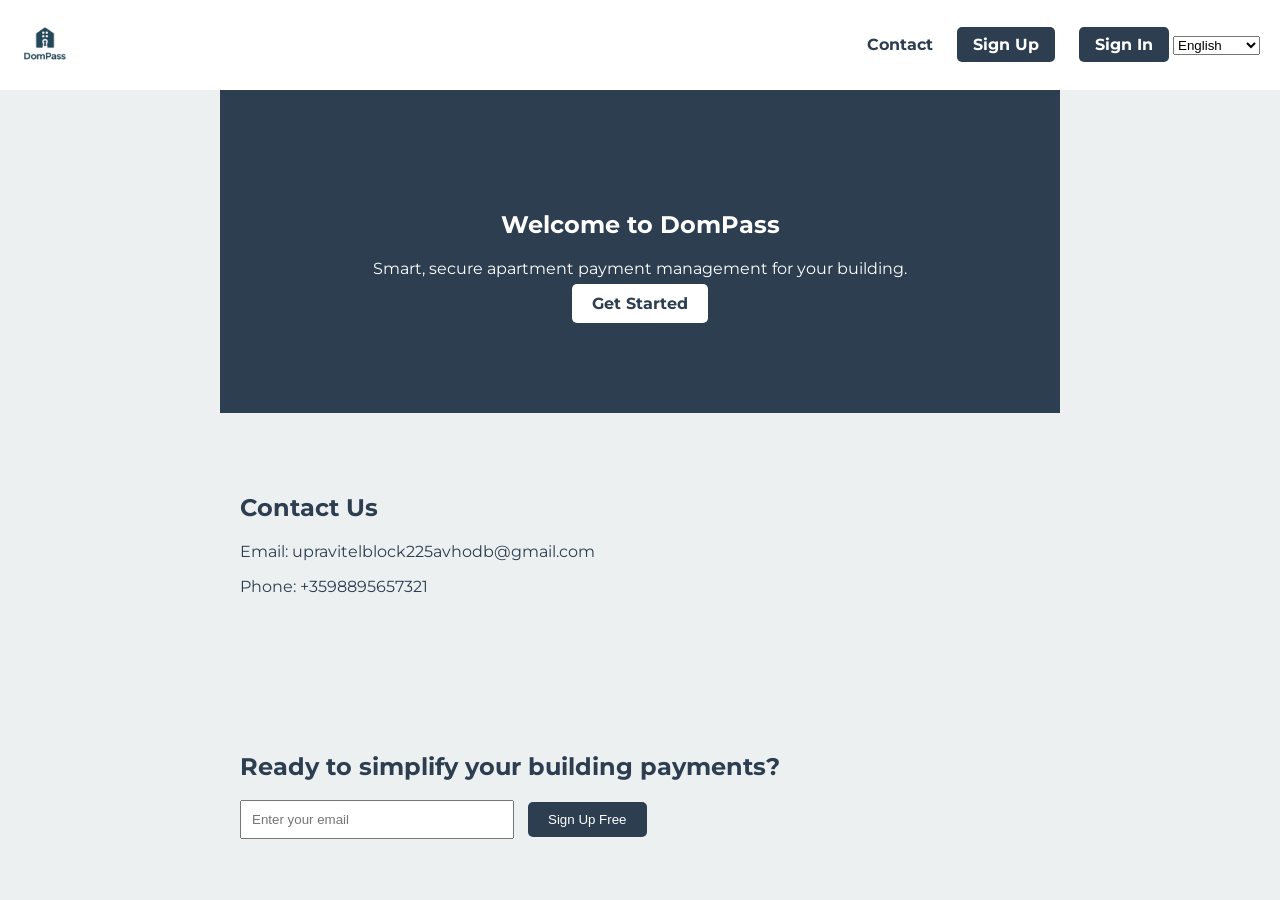
==== index.html @ 227fa068 "Update index.html" ====
<!DOCTYPE html>
<html lang="en">
<head>
  <meta charset="UTF-8" />
  <meta name="viewport" content="width=device-width, initial-scale=1.0" />
  <title>DomPass – Apartment Payment Management</title>
  <link rel="stylesheet" href="style.css" />
  <link href="https://fonts.googleapis.com/css2?family=Montserrat&display=swap" rel="stylesheet">
</head>
<body>
  <header>
    <img src="dompass-logo.png" alt="DomPass Logo" class="logo" />
    <nav>
      <a href="#contact" id="nav-contact">Contact</a>
      <a href="#signup" class="cta" id="nav-signup">Sign Up</a>
        <a href="dompass-login/login.html" class="cta" id="nav-signin">Sign In</a>
      <select id="language-switcher">
        <option value="en">English</option>
        <option value="bg">Български</option>
      </select>
    </nav>
  </header>

  <section id="hero">
    <h1 id="hero-title">Welcome to DomPass</h1>
    <p id="hero-subtext">Smart, secure apartment payment management for your building.</p>
    <a href="#signup" id="hero-button" class="cta-button">Get Started</a>

  </section>

  <section id="contact">
    <h2 id="contact-title">Contact Us</h2>
    <p id="contact-email">Email: upravitelblock225avhodb@gmail.com</p>
    <p id="contact-phone">Phone: +3598895657321</p>
  </section>

  <section id="signup">
    <h2>Ready to simplify your building payments?</h2>
    <form>
      <input type="email" placeholder="Enter your email" required />
      <button type="submit">Sign Up Free</button>
    </form>
  </section>

  <script>
    const translations = {
      en: {
        navContact: "Contact",
        navSignup: "Sign Up",
        title: "Welcome to DomPass",
        subtext: "Smart, secure apartment payment management for your building.",
        button: "Get Started",
        contactTitle: "Contact Us",
        contactEmail: "Email: upravitelblock225avhodb@gmail.com",
        contactPhone: "Phone: +3598895657321"
      },
      bg: {
        navContact: "Контакт",
        navSignup: "Регистрация",
        title: "Добре дошли в DomPass",
        subtext: "Умно и сигурно управление на плащанията за вашата сграда.",
        button: "Започнете",
        contactTitle: "Свържете се с нас",
        contactEmail: "Имейл: upravitelblock225avhodb@gmail.com",
        contactPhone: "Телефон: +3598895657321"
      }
    };

    const switcher = document.getElementById("language-switcher");

    function applyLanguage(lang) {
      document.getElementById("nav-contact").textContent = translations[lang].navContact;
      document.getElementById("nav-signup").textContent = translations[lang].navSignup;
      document.getElementById("hero-title").textContent = translations[lang].title;
      document.getElementById("hero-subtext").textContent = translations[lang].subtext;
      document.getElementById("hero-button").textContent = translations[lang].button;
      document.getElementById("contact-title").textContent = translations[lang].contactTitle;
      document.getElementById("contact-email").textContent = translations[lang].contactEmail;
      document.getElementById("contact-phone").textContent = translations[lang].contactPhone;
    }

    // Load saved language or default to English
    const savedLang = localStorage.getItem("dompass-lang") || "en";
    switcher.value = savedLang;
    applyLanguage(savedLang);

    switcher.addEventListener("change", () => {
      const lang = switcher.value;
      localStorage.setItem("dompass-lang", lang);
      applyLanguage(lang);
    });
  </script>
</body>
</html>
---- style.css ----
body {
  font-family: 'Montserrat', sans-serif;
  background-color: #ECF0F1;
  color: #2C3E50;
  margin: 0;
  padding: 0;
}

header {
  display: flex;
  justify-content: space-between;
  align-items: center;
  padding: 20px;
  background-color: white;
}

.logo {
  height: 50px;
}

nav a {
  margin-left: 20px;
  text-decoration: none;
  color: #2C3E50;
  font-weight: bold;
}

.cta {
  background-color: #2C3E50;
  color: white;
  padding: 8px 16px;
  border-radius: 5px;
}

#hero {
  text-align: center;
  padding: 100px 20px;
  background-color: #2C3E50;
  color: white;
}

.cta-button {
  background-color: white;
  color: #2C3E50;
  padding: 10px 20px;
  border-radius: 5px;
  text-decoration: none;
  font-weight: bold;
}

section {
  padding: 60px 20px;
  max-width: 800px;
  margin: auto;
}

form input {
  padding: 10px;
  width: 250px;
  margin-right: 10px;
}

form button {
  padding: 10px 20px;
  background-color: #2C3E50;
  color: white;
  border: none;
  border-radius: 5px;
}
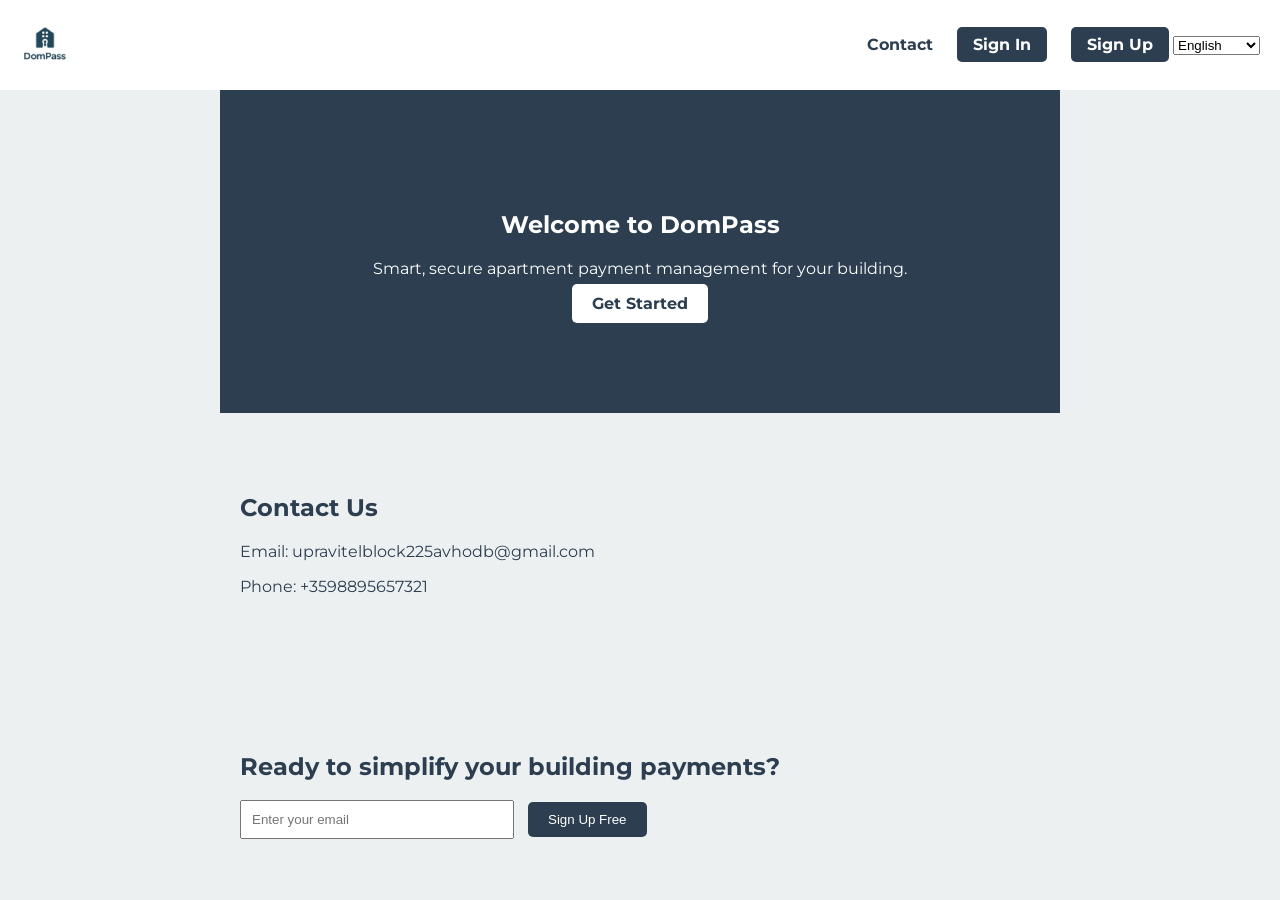
==== commit 1f43ec18: "Update index.html" ====
--- a/index.html
+++ b/index.html
@@ -12,8 +12,8 @@
     <img src="dompass-logo.png" alt="DomPass Logo" class="logo" />
     <nav>
       <a href="#contact" id="nav-contact">Contact</a>
+      <a href="dompass-login/login.html" class="cta" id="nav-signin">Sign In</a>
       <a href="#signup" class="cta" id="nav-signup">Sign Up</a>
-        <a href="dompass-login/login.html" class="cta" id="nav-signin">Sign In</a>
       <select id="language-switcher">
         <option value="en">English</option>
         <option value="bg">Български</option>
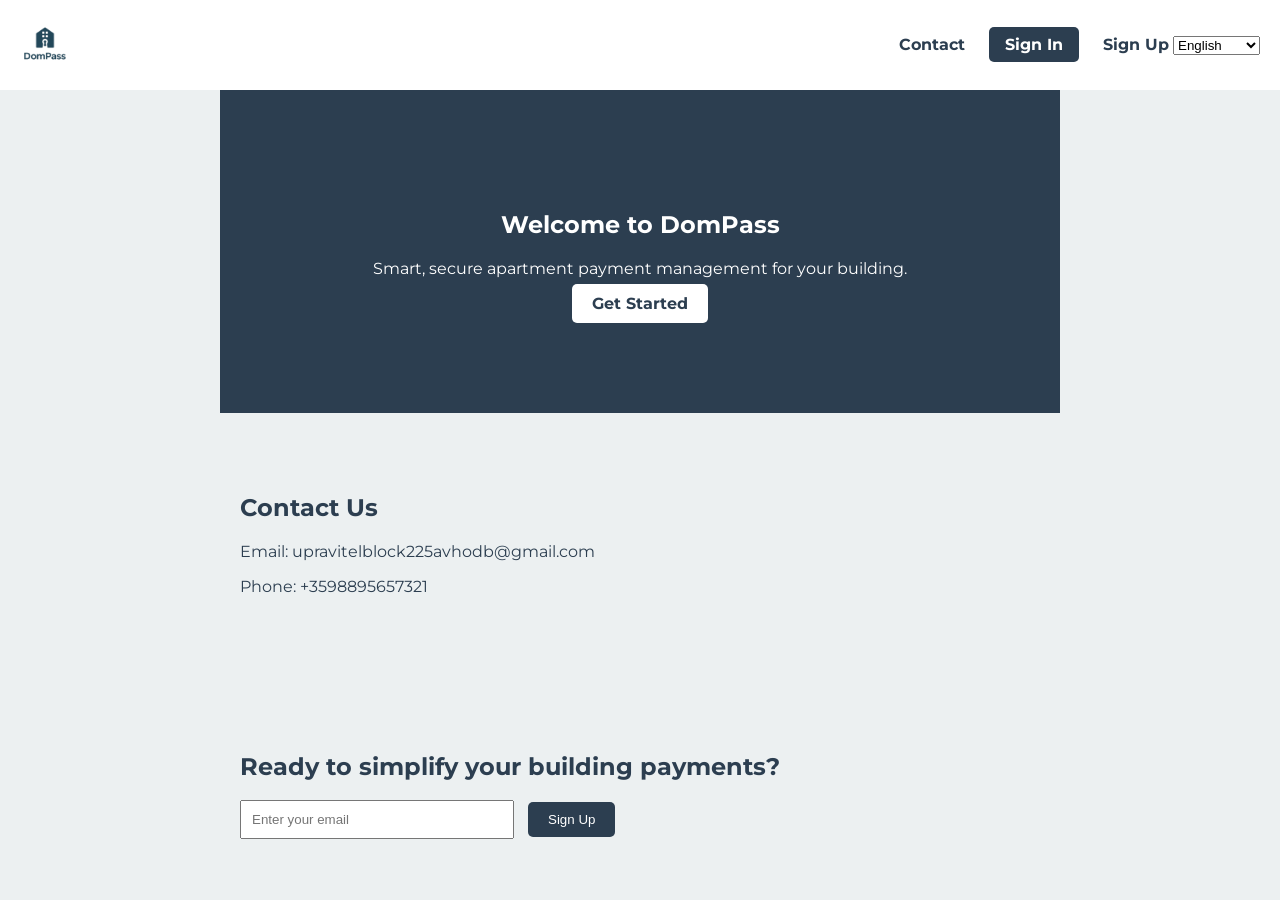
==== commit 1d120ef1: "Update index.html" ====
--- a/index.html
+++ b/index.html
@@ -13,7 +13,7 @@
     <nav>
       <a href="#contact" id="nav-contact">Contact</a>
       <a href="dompass-login/login.html" class="cta" id="nav-signin">Sign In</a>
-      <a href="#signup" class="cta" id="nav-signup">Sign Up</a>
+      <a href="#signup" id="nav-signup">Sign Up</a>
       <select id="language-switcher">
         <option value="en">English</option>
         <option value="bg">Български</option>
@@ -25,7 +25,6 @@
     <h1 id="hero-title">Welcome to DomPass</h1>
     <p id="hero-subtext">Smart, secure apartment payment management for your building.</p>
     <a href="#signup" id="hero-button" class="cta-button">Get Started</a>
-
   </section>
 
   <section id="contact">
@@ -38,7 +37,7 @@
     <h2>Ready to simplify your building payments?</h2>
     <form>
       <input type="email" placeholder="Enter your email" required />
-      <button type="submit">Sign Up Free</button>
+      <button type="submit">Sign Up</button>
     </form>
   </section>
 
@@ -47,6 +46,7 @@
       en: {
         navContact: "Contact",
         navSignup: "Sign Up",
+        navSignin: "Sign In",
         title: "Welcome to DomPass",
         subtext: "Smart, secure apartment payment management for your building.",
         button: "Get Started",
@@ -57,6 +57,7 @@
       bg: {
         navContact: "Контакт",
         navSignup: "Регистрация",
+        navSignin: "Вход",
         title: "Добре дошли в DomPass",
         subtext: "Умно и сигурно управление на плащанията за вашата сграда.",
         button: "Започнете",
@@ -71,6 +72,7 @@
     function applyLanguage(lang) {
       document.getElementById("nav-contact").textContent = translations[lang].navContact;
       document.getElementById("nav-signup").textContent = translations[lang].navSignup;
+      document.getElementById("nav-signin").textContent = translations[lang].navSignin;
       document.getElementById("hero-title").textContent = translations[lang].title;
       document.getElementById("hero-subtext").textContent = translations[lang].subtext;
       document.getElementById("hero-button").textContent = translations[lang].button;
@@ -79,7 +81,6 @@
       document.getElementById("contact-phone").textContent = translations[lang].contactPhone;
     }
 
-    // Load saved language or default to English
     const savedLang = localStorage.getItem("dompass-lang") || "en";
     switcher.value = savedLang;
     applyLanguage(savedLang);
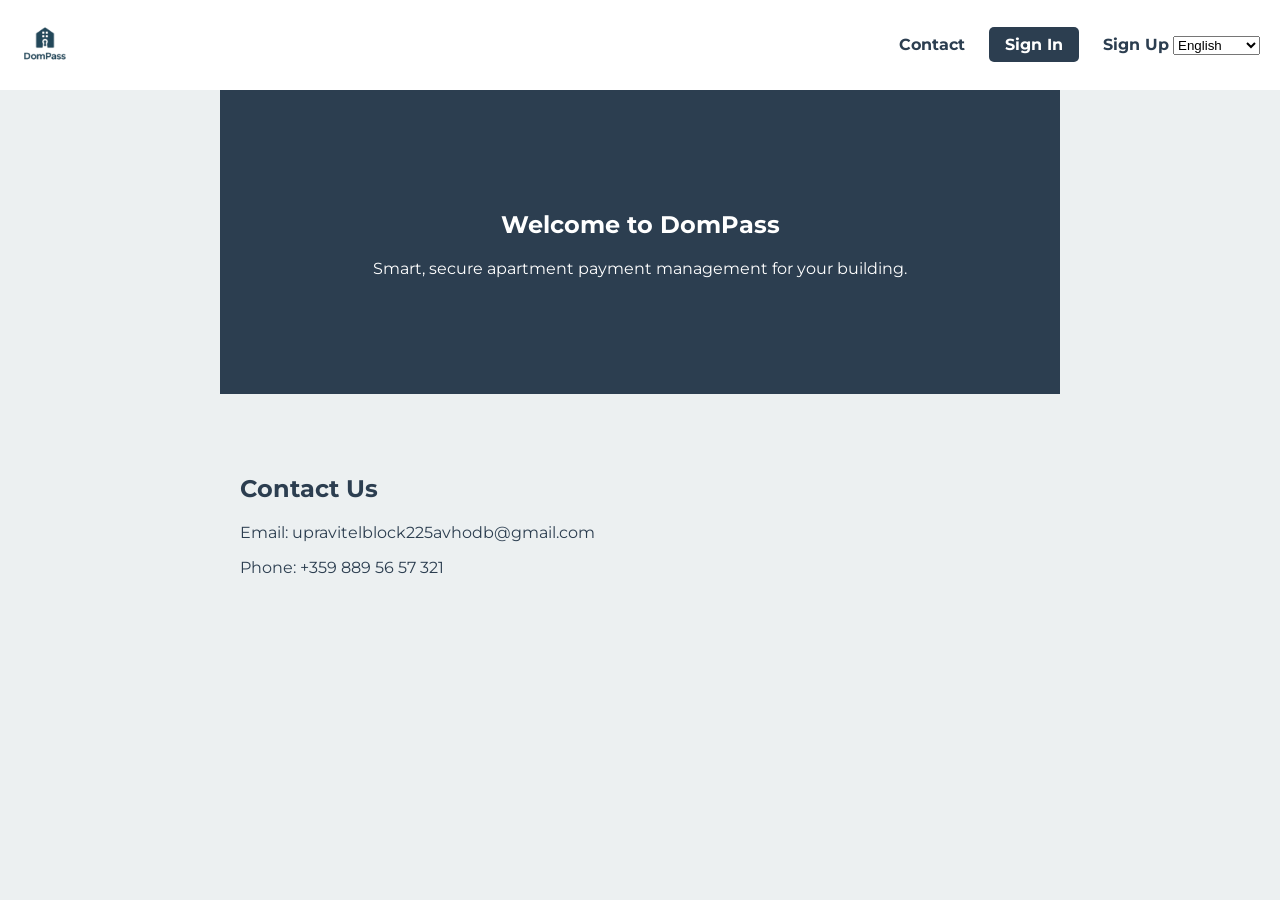
==== commit 47300106: "Update index.html" ====
--- a/index.html
+++ b/index.html
@@ -24,21 +24,12 @@
   <section id="hero">
     <h1 id="hero-title">Welcome to DomPass</h1>
     <p id="hero-subtext">Smart, secure apartment payment management for your building.</p>
-    <a href="#signup" id="hero-button" class="cta-button">Get Started</a>
   </section>
 
   <section id="contact">
     <h2 id="contact-title">Contact Us</h2>
     <p id="contact-email">Email: upravitelblock225avhodb@gmail.com</p>
-    <p id="contact-phone">Phone: +3598895657321</p>
-  </section>
-
-  <section id="signup">
-    <h2>Ready to simplify your building payments?</h2>
-    <form>
-      <input type="email" placeholder="Enter your email" required />
-      <button type="submit">Sign Up</button>
-    </form>
+    <p id="contact-phone">Phone: +359 889 56 57 321</p>
   </section>
 
   <script>
@@ -49,21 +40,19 @@
         navSignin: "Sign In",
         title: "Welcome to DomPass",
         subtext: "Smart, secure apartment payment management for your building.",
-        button: "Get Started",
         contactTitle: "Contact Us",
         contactEmail: "Email: upravitelblock225avhodb@gmail.com",
-        contactPhone: "Phone: +3598895657321"
+        contactPhone: "Phone: +359 889 56 57 321"
       },
       bg: {
-        navContact: "Контакт",
+        navContact: "Контакти",
         navSignup: "Регистрация",
         navSignin: "Вход",
         title: "Добре дошли в DomPass",
         subtext: "Умно и сигурно управление на плащанията за вашата сграда.",
-        button: "Започнете",
         contactTitle: "Свържете се с нас",
         contactEmail: "Имейл: upravitelblock225avhodb@gmail.com",
-        contactPhone: "Телефон: +3598895657321"
+        contactPhone: "Телефон: +359 889 56 57 321"
       }
     };
 
